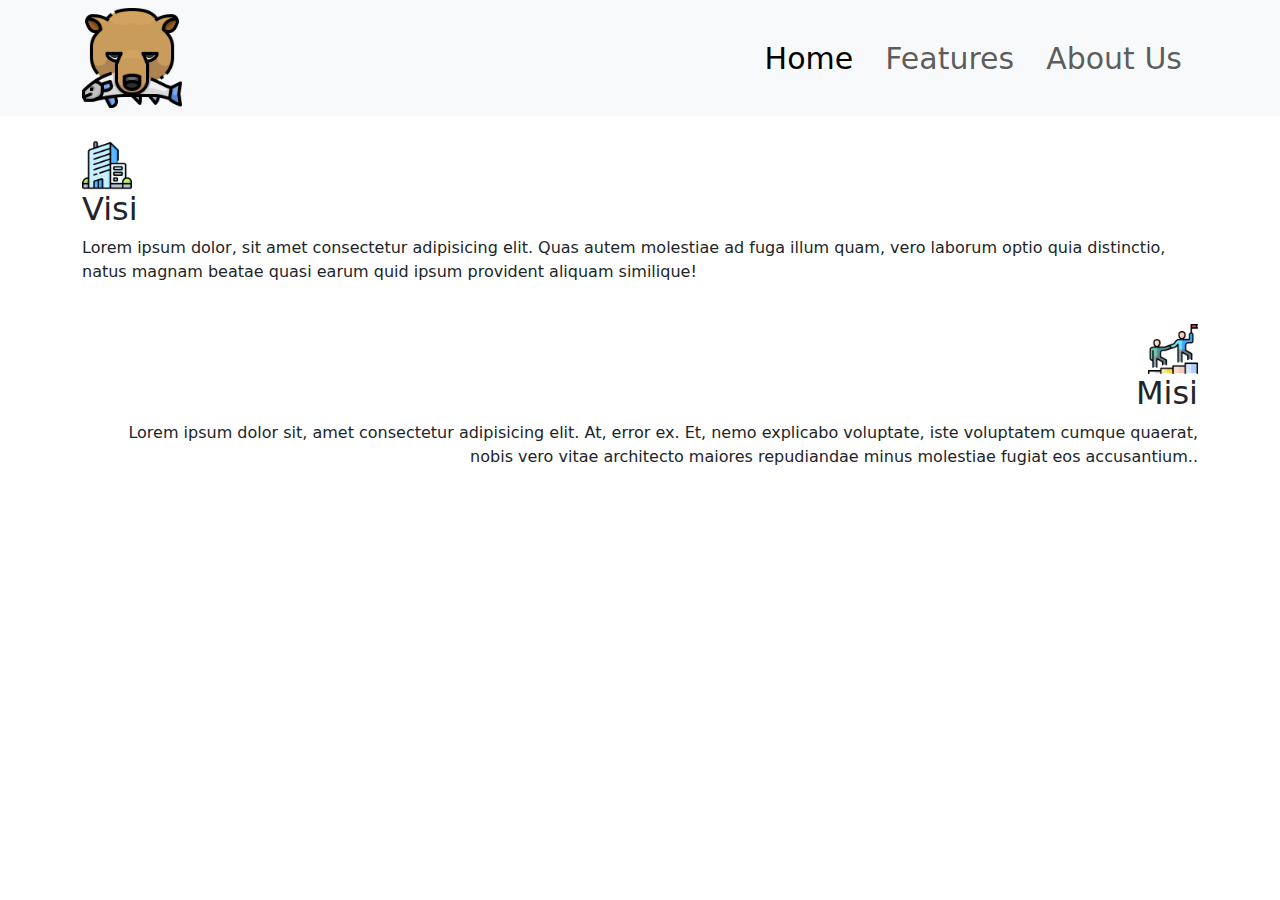
==== aboutus.html @ ea0c8ac9 "First commit" ====
<!DOCTYPE html>
<html lang="en">
<head>
    <meta charset="UTF-8">
    <meta name="viewport" content="width=device-width, initial-scale=1.0">
    <title>Login</title>

    <link rel="stylesheet" href="styles.css">
    <link href="https://cdn.jsdelivr.net/npm/bootstrap@5.3.3/dist/css/bootstrap.min.css" rel="stylesheet">
    <script src="https://cdn.jsdelivr.net/npm/bootstrap@5.3.3/dist/js/bootstrap.bundle.min.js"></script>
</head>
<body>
<!-- HEADER -->
<div class=" sticky-top header-">
    <nav class="navbar navbar-expand-lg navbar-light bg-light" style="background-color: transparent;">
        <div class="container">
            <img src="img/bear.png" alt="" style="max-width: 100%; height: 100px; margin-left: 0;"
                class="d-inline-block align-text-top">

            <button class="navbar-toggler" type="button" data-bs-toggle="collapse" data-bs-target="#navbarNav"
                aria-controls="navbarNav" aria-expanded="false" aria-label="Toggle navigation">
                <span class="navbar-toggler-icon"></span>
            </button>

            <div class="collapse navbar-collapse" id="navbarNav">
                <ul class="navbar-nav ms-auto mb-0">
                    <li class="nav-item mx-2">
                        <a class="nav-link active" aria-current="page" href="index.html"
                            style="font-size: 30px;">Home</a>
                    </li>
                    <li class="nav-item mx-2">
                        <a class="nav-link" href="#" style="font-size: 30px;">Features</a>
                    </li>
                    <li class="nav-item mx-2">
                        <a class="nav-link" href="aboutus.html" style="font-size: 30px;">About Us</a>
                    </li>
                </ul>
            </div>
        </div>
    </nav>
</div>

<main class="container py-4 d-flex flex-column align-items-center"> <!-- Added flex utilities here -->
    <div class="row">
        <div class="col-md-12">
            <img src="img/office-building.png" class="about-us-img" alt="">
            <h2>Visi</h2>
            <p>Lorem ipsum dolor, sit amet consectetur adipisicing elit. Quas autem molestiae ad fuga illum quam, vero laborum optio quia distinctio, natus magnam beatae quasi earum quid ipsum provident aliquam similique!</p>
        </div>
    </div>
    <div class="row mt-4"> <!-- Added margin-top for spacing between rows -->
        <div class="col-md-12 text-end"> <!-- Using text-end for right alignment -->
            <img src="img/leadership.png" class="about-us-img"
class="about-us-img" alt="">
            <h2>Misi</h2>
            <p>Lorem ipsum dolor sit, amet consectetur adipisicing elit. At, error ex. Et, nemo explicabo voluptate, iste voluptatem cumque quaerat, nobis vero vitae architecto maiores repudiandae minus molestiae fugiat eos accusantium..</p>
        </div>
    </div>
</main>

</div>
</body>
</html>
---- styles.css ----
.header-margin{
    margin-bottom: 20px;
    padding: 0;
    margin: 0;
    width: 100vw;
    }

.cards-effect:hover {
    transition: transform 0.3s ease-in-out;
    transform: translateY(-5px);
}

.card:hover {
    opacity: 0.9;
    box-shadow: 0 10px 20px rgba(0, 0, 0, 0.15);
}

#carouselExampleCaptions{
    background-color: grey;
}

.custom-carousel{
    max-width: 600px;
        /* Adjust based on your preference */
        margin: auto;
}

.carousel-item img {
    max-width: 100%;
    /* Ensure images scale down if needed */
    height: auto;
    /* Maintain aspect ratio */
}

/* Optional: Adjust caption styles */
.carousel-caption h1,
.carousel-caption h5,
.carousel-caption p {
    font-size: 18px;
    /* Smaller font size */
}

.carousel-img {

    display: block;
        max-width: 100%;
        height: 300px;
        /* Maintains aspect ratio */
        object-fit: contain;
        /* Scales the image down to fit within the container without stretching */
        margin-left: auto;
        /* Centers the image horizontally */
        margin-right: auto;
        /* Centers the image horizontally */
}

/* ABOUT US */

.about-us-img{

    max-height: 50px;
    max-width: 100px;
}
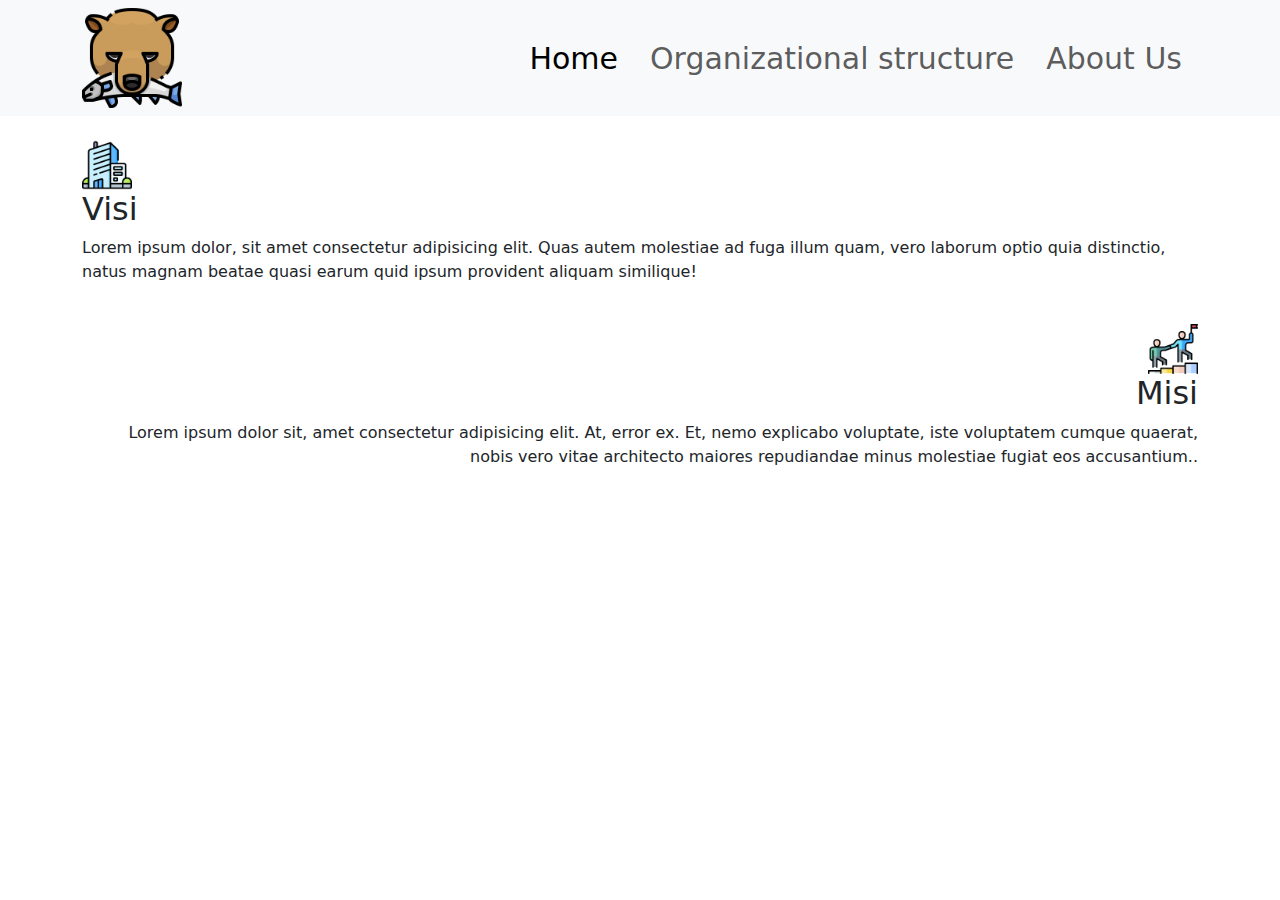
==== commit 2a810960: "Update 1" ====
--- a/aboutus.html
+++ b/aboutus.html
@@ -29,7 +29,7 @@
                             style="font-size: 30px;">Home</a>
                     </li>
                     <li class="nav-item mx-2">
-                        <a class="nav-link" href="#" style="font-size: 30px;">Features</a>
+                        <a class="nav-link" href="organizationalstructure.html" style="font-size: 30px;">Organizational structure</a>
                     </li>
                     <li class="nav-item mx-2">
                         <a class="nav-link" href="aboutus.html" style="font-size: 30px;">About Us</a>
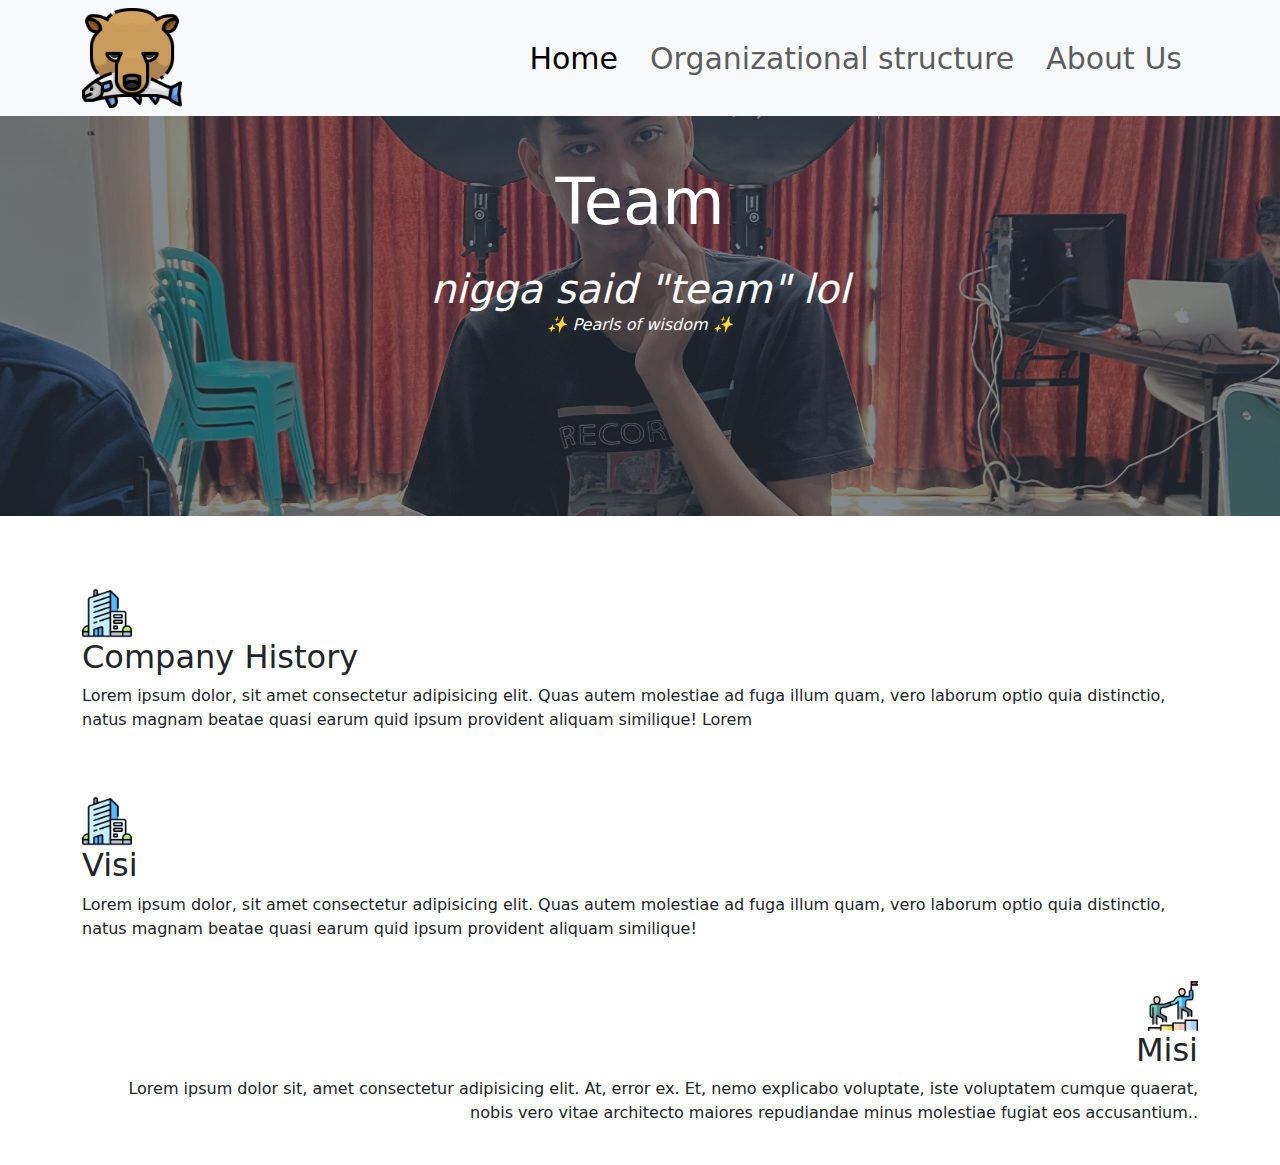
==== commit 3bfec5f4: "Updated with ordered list [DUMMY]" ====
--- a/aboutus.html
+++ b/aboutus.html
@@ -14,7 +14,7 @@
 <div class=" sticky-top header-">
     <nav class="navbar navbar-expand-lg navbar-light bg-light" style="background-color: transparent;">
         <div class="container">
-            <img src="img/bear.png" alt="" style="max-width: 100%; height: 100px; margin-left: 0;"
+            <img src="img/bear.png" alt="" style="max-width: 100%; height: 100px;"
                 class="d-inline-block align-text-top">
 
             <button class="navbar-toggler" type="button" data-bs-toggle="collapse" data-bs-target="#navbarNav"
@@ -29,7 +29,8 @@
                             style="font-size: 30px;">Home</a>
                     </li>
                     <li class="nav-item mx-2">
-                        <a class="nav-link" href="organizationalstructure.html" style="font-size: 30px;">Organizational structure</a>
+                        <a class="nav-link" href="organizationalstructure.html" style="font-size: 30px;">Organizational
+                            structure</a>
                     </li>
                     <li class="nav-item mx-2">
                         <a class="nav-link" href="aboutus.html" style="font-size: 30px;">About Us</a>
@@ -39,6 +40,29 @@
         </div>
     </nav>
 </div>
+
+
+<section class="container-fluid py-5 mb-5 gradient-bg text-white">
+    <div class="container text-center">
+        <h1 class="display-3 mb-4">Team</h1>
+        <em class="display-6 mb-4">nigga said "team" lol</em>
+        <br>
+        <em>✨ Pearls of wisdom ✨</em>
+    </div>
+</section>
+
+
+<main class="container py-4 d-flex flex-column align-items-center"> <!-- Added flex utilities here -->
+    <div class="row">
+        <div class="col-md-12">
+            <img src="img/office-building.png" class="about-us-img" alt="">
+            <h2>Company History</h2>
+            <p>Lorem ipsum dolor, sit amet consectetur adipisicing elit. Quas autem molestiae ad fuga illum quam, vero
+                laborum optio quia distinctio, natus magnam beatae quasi earum quid ipsum provident aliquam similique! Lorem
+            </p>
+        </div>
+    </div>
+</main>
 
 <main class="container py-4 d-flex flex-column align-items-center"> <!-- Added flex utilities here -->
     <div class="row">
--- a/styles.css
+++ b/styles.css
@@ -1,3 +1,12 @@
+.gradient-bg {
+    background-image: linear-gradient(rgba(47, 57, 68, 0.6), rgba(47, 57, 68, 0.6)), url('img/ikhwan.JPG');
+    background-size: cover;
+    background-position: center;
+    animation-delay: 0.1s;
+    animation-name: fadeIn;
+    height: 400px;
+}
+
 .header-margin{
     margin-bottom: 20px;
     padding: 0;
@@ -20,9 +29,7 @@
 }
 
 .custom-carousel{
-    max-width: 600px;
-        /* Adjust based on your preference */
-        margin: auto;
+    height: 600px;
 }
 
 .carousel-item img {
@@ -54,6 +61,8 @@
         /* Centers the image horizontally */
 }
 
+
+
 /* ABOUT US */
 
 .about-us-img{
